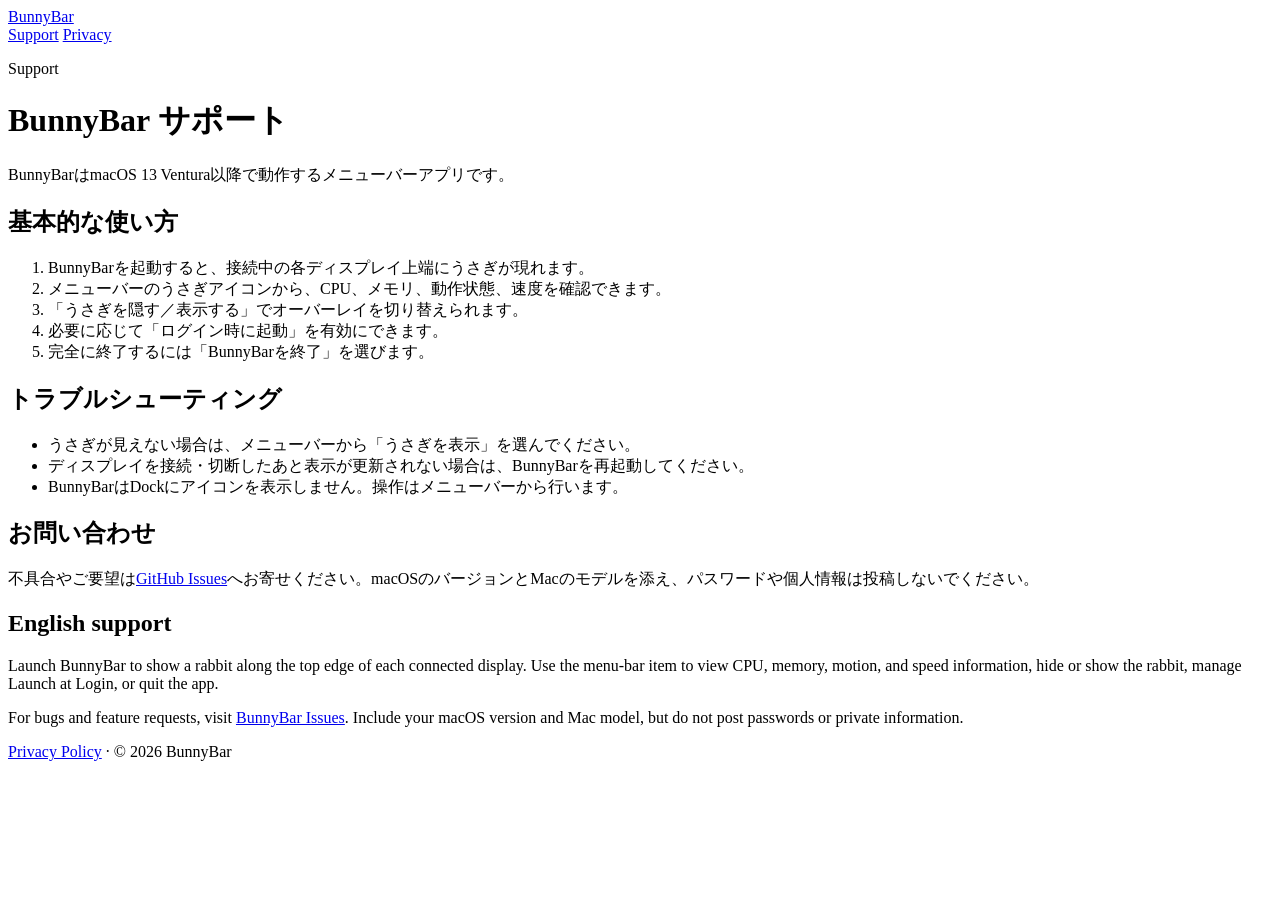
==== docs/web/support/index.html @ b7ddca30 "feat: publish App Store support site" ====
<!doctype html>
<html lang="ja">
<head>
  <meta charset="utf-8">
  <meta name="viewport" content="width=device-width, initial-scale=1">
  <meta name="description" content="BunnyBar support, usage, and troubleshooting information.">
  <title>Support — BunnyBar</title>
  <link rel="stylesheet" href="/styles.css">
</head>
<body>
  <header class="site-header">
    <a class="brand" href="/">BunnyBar</a>
    <nav aria-label="Primary navigation">
      <a aria-current="page" href="/support/">Support</a>
      <a href="/privacy/">Privacy</a>
    </nav>
  </header>
  <main>
    <p class="eyebrow">Support</p>
    <h1>BunnyBar サポート</h1>
    <p class="lead">BunnyBarはmacOS 13 Ventura以降で動作するメニューバーアプリです。</p>

    <section>
      <h2>基本的な使い方</h2>
      <ol>
        <li>BunnyBarを起動すると、接続中の各ディスプレイ上端にうさぎが現れます。</li>
        <li>メニューバーのうさぎアイコンから、CPU、メモリ、動作状態、速度を確認できます。</li>
        <li>「うさぎを隠す／表示する」でオーバーレイを切り替えられます。</li>
        <li>必要に応じて「ログイン時に起動」を有効にできます。</li>
        <li>完全に終了するには「BunnyBarを終了」を選びます。</li>
      </ol>
    </section>

    <section>
      <h2>トラブルシューティング</h2>
      <ul>
        <li>うさぎが見えない場合は、メニューバーから「うさぎを表示」を選んでください。</li>
        <li>ディスプレイを接続・切断したあと表示が更新されない場合は、BunnyBarを再起動してください。</li>
        <li>BunnyBarはDockにアイコンを表示しません。操作はメニューバーから行います。</li>
      </ul>
    </section>

    <section>
      <h2>お問い合わせ</h2>
      <p>不具合やご要望は<a href="https://github.com/hiroyannnn/BunnyBar/issues/new/choose">GitHub Issues</a>へお寄せください。macOSのバージョンとMacのモデルを添え、パスワードや個人情報は投稿しないでください。</p>
    </section>

    <section lang="en">
      <h2>English support</h2>
      <p>Launch BunnyBar to show a rabbit along the top edge of each connected display. Use the menu-bar item to view CPU, memory, motion, and speed information, hide or show the rabbit, manage Launch at Login, or quit the app.</p>
      <p>For bugs and feature requests, visit <a href="https://github.com/hiroyannnn/BunnyBar/issues/new/choose">BunnyBar Issues</a>. Include your macOS version and Mac model, but do not post passwords or private information.</p>
    </section>
  </main>
  <footer><a href="/privacy/">Privacy Policy</a> · © 2026 BunnyBar</footer>
</body>
</html>
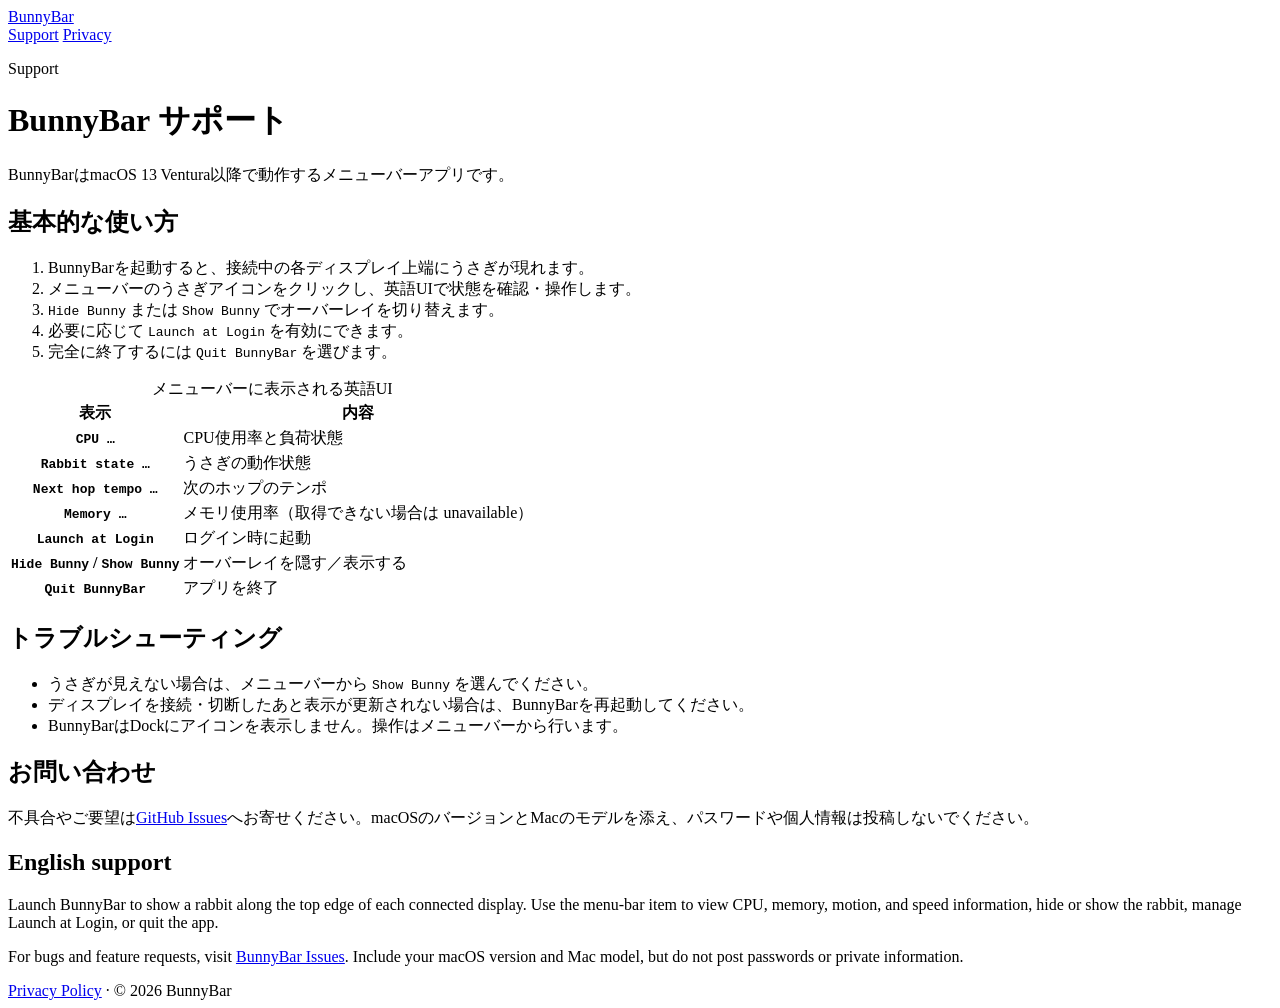
==== commit fe437b44: "fix: preserve rabbit appearance during binky jumps Reuse the accepted LopRabbit pose to prevent the " ====
--- a/docs/web/support/index.html
+++ b/docs/web/support/index.html
@@ -24,17 +24,33 @@
       <h2>基本的な使い方</h2>
       <ol>
         <li>BunnyBarを起動すると、接続中の各ディスプレイ上端にうさぎが現れます。</li>
-        <li>メニューバーのうさぎアイコンから、CPU、メモリ、動作状態、速度を確認できます。</li>
-        <li>「うさぎを隠す／表示する」でオーバーレイを切り替えられます。</li>
-        <li>必要に応じて「ログイン時に起動」を有効にできます。</li>
-        <li>完全に終了するには「BunnyBarを終了」を選びます。</li>
+        <li>メニューバーのうさぎアイコンをクリックし、英語UIで状態を確認・操作します。</li>
+        <li><code>Hide Bunny</code> または <code>Show Bunny</code> でオーバーレイを切り替えます。</li>
+        <li>必要に応じて <code>Launch at Login</code> を有効にできます。</li>
+        <li>完全に終了するには <code>Quit BunnyBar</code> を選びます。</li>
       </ol>
+
+      <table>
+        <caption>メニューバーに表示される英語UI</caption>
+        <thead>
+          <tr><th scope="col">表示</th><th scope="col">内容</th></tr>
+        </thead>
+        <tbody>
+          <tr><th scope="row"><code>CPU …</code></th><td>CPU使用率と負荷状態</td></tr>
+          <tr><th scope="row"><code>Rabbit state …</code></th><td>うさぎの動作状態</td></tr>
+          <tr><th scope="row"><code>Next hop tempo …</code></th><td>次のホップのテンポ</td></tr>
+          <tr><th scope="row"><code>Memory …</code></th><td>メモリ使用率（取得できない場合は unavailable）</td></tr>
+          <tr><th scope="row"><code>Launch at Login</code></th><td>ログイン時に起動</td></tr>
+          <tr><th scope="row"><code>Hide Bunny</code> / <code>Show Bunny</code></th><td>オーバーレイを隠す／表示する</td></tr>
+          <tr><th scope="row"><code>Quit BunnyBar</code></th><td>アプリを終了</td></tr>
+        </tbody>
+      </table>
     </section>
 
     <section>
       <h2>トラブルシューティング</h2>
       <ul>
-        <li>うさぎが見えない場合は、メニューバーから「うさぎを表示」を選んでください。</li>
+        <li>うさぎが見えない場合は、メニューバーから <code>Show Bunny</code> を選んでください。</li>
         <li>ディスプレイを接続・切断したあと表示が更新されない場合は、BunnyBarを再起動してください。</li>
         <li>BunnyBarはDockにアイコンを表示しません。操作はメニューバーから行います。</li>
       </ul>
